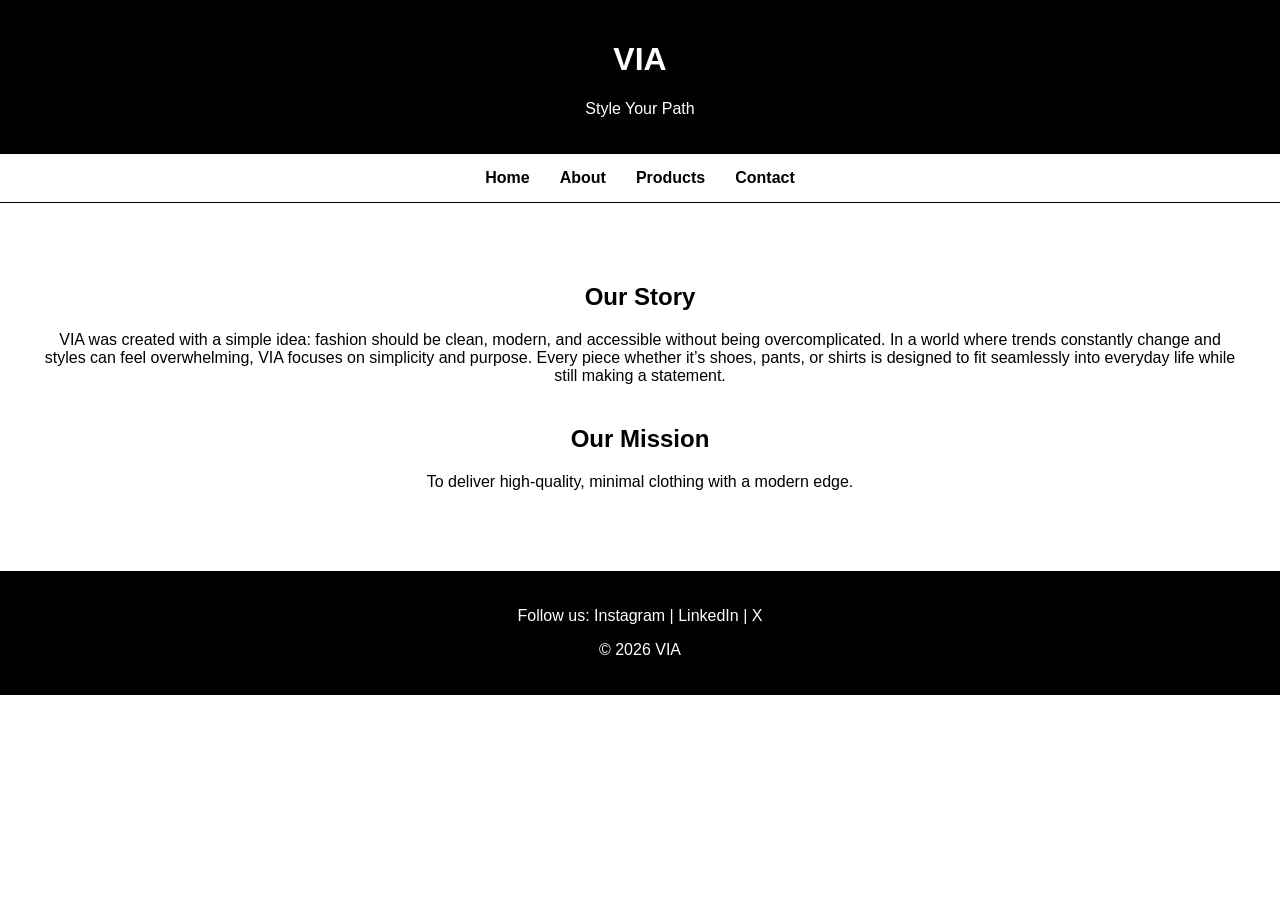
==== about.html @ 342fdf13 "Add files via upload" ====
<!DOCTYPE html>
<html>
<head>
    <title>About VIA</title>
    <link rel="stylesheet" href="style.css">
</head>
<body>

<header>
    <h1>VIA</h1>
    <p>Style Your Path</p>
</header>

<nav>
    <a href="index.html">Home</a>
    <a href="about.html">About</a>
    <a href="products.html">Products</a>
    <a href="contact.html">Contact</a>
</nav>

<main>
    <section>
        <h2>Our Story</h2>
        <p>VIA was created with a simple idea: fashion should be clean, modern, and accessible without being overcomplicated. In a world where trends constantly change and styles can feel overwhelming, VIA focuses on simplicity and purpose. Every piece whether it’s shoes, pants, or shirts is designed to fit seamlessly into everyday life while still making a statement.</p>
    </section>

    <section>
        <h2>Our Mission</h2>
        <p>To deliver high-quality, minimal clothing with a modern edge.</p>
    </section>
</main>

<footer>
    <p>Follow us: Instagram | LinkedIn | X</p>
    <p>© 2026 VIA</p>
</footer>

</body>
</html>
---- style.css ----
body {
    margin: 0;
    font-family: Arial, sans-serif;
    background: white;
    color: black;
}

/* HEADER */
header {
    background: black;
    color: white;
    text-align: center;
    padding: 20px;
}

/* NAV */
nav {
    display: flex;
    justify-content: center;
    gap: 30px;
    padding: 15px;
    border-bottom: 1px solid black;
}

nav a {
    text-decoration: none;
    color: black;
    font-weight: bold;
}

nav a:hover {
    text-decoration: underline;
}

/* MAIN */
main {
    padding: 40px;
    text-align: center;
}

/* SECTIONS */
section {
    margin: 40px 0;
}

/* PRODUCT CARDS */
.products {
    display: flex;
    justify-content: center;
    gap: 20px;
}

.card {
    border: 2px solid black;
    padding: 30px;
    width: 200px;
    transition: 0.3s;
}

.card:hover {
    background: black;
    color: white;
    transform: scale(1.05);
}

/* FORM */
form {
    display: flex;
    flex-direction: column;
    width: 300px;
    margin: auto;
}

input, textarea {
    margin: 10px 0;
    padding: 10px;
    border: 1px solid black;
}

button {
    background: black;
    color: white;
    padding: 10px;
    border: none;
}

/* FOOTER */
footer {
    background: black;
    color: white;
    text-align: center;
    padding: 20px;
}
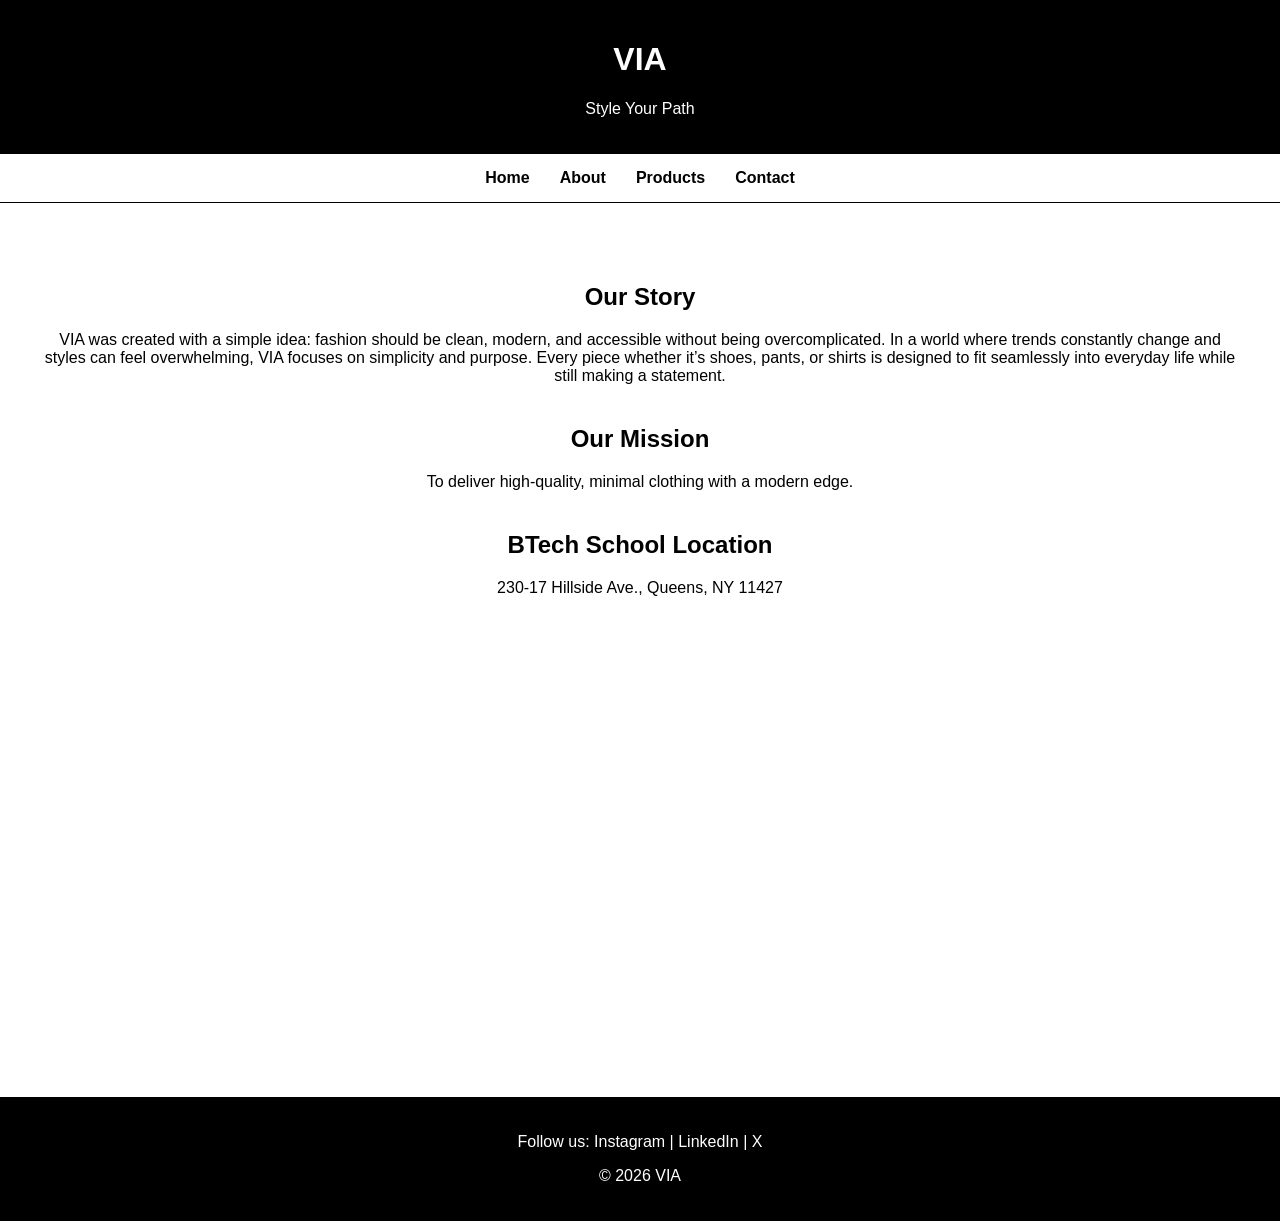
==== commit bd807f3c: "Update about.html new google maps" ====
--- a/about.html
+++ b/about.html
@@ -19,15 +19,46 @@
 </nav>
 
 <main>
+
     <section>
         <h2>Our Story</h2>
-        <p>VIA was created with a simple idea: fashion should be clean, modern, and accessible without being overcomplicated. In a world where trends constantly change and styles can feel overwhelming, VIA focuses on simplicity and purpose. Every piece whether it’s shoes, pants, or shirts is designed to fit seamlessly into everyday life while still making a statement.</p>
+        <p>
+            VIA was created with a simple idea: fashion should be clean,
+            modern, and accessible without being overcomplicated.
+            In a world where trends constantly change and styles can feel
+            overwhelming, VIA focuses on simplicity and purpose.
+            Every piece whether it’s shoes, pants, or shirts is designed
+            to fit seamlessly into everyday life while still making a statement.
+        </p>
     </section>
 
     <section>
         <h2>Our Mission</h2>
-        <p>To deliver high-quality, minimal clothing with a modern edge.</p>
+        <p>
+            To deliver high-quality, minimal clothing with a modern edge.
+        </p>
     </section>
+
+    <!-- Google Map Section -->
+    <section>
+        <h2>BTech School Location</h2>
+
+        <p>
+            230-17 Hillside Ave., Queens, NY 11427
+        </p>
+
+        <div style="width: 100%; max-width: 800px; margin: auto;">
+            <iframe
+                src="https://www.google.com/maps?q=230-17+Hillside+Ave,+Queens,+NY+11427&output=embed"
+                width="100%"
+                height="400"
+                style="border:0;"
+                allowfullscreen=""
+                loading="lazy">
+            </iframe>
+        </div>
+    </section>
+
 </main>
 
 <footer>
@@ -36,4 +67,4 @@
 </footer>
 
 </body>
-</html>+</html>
